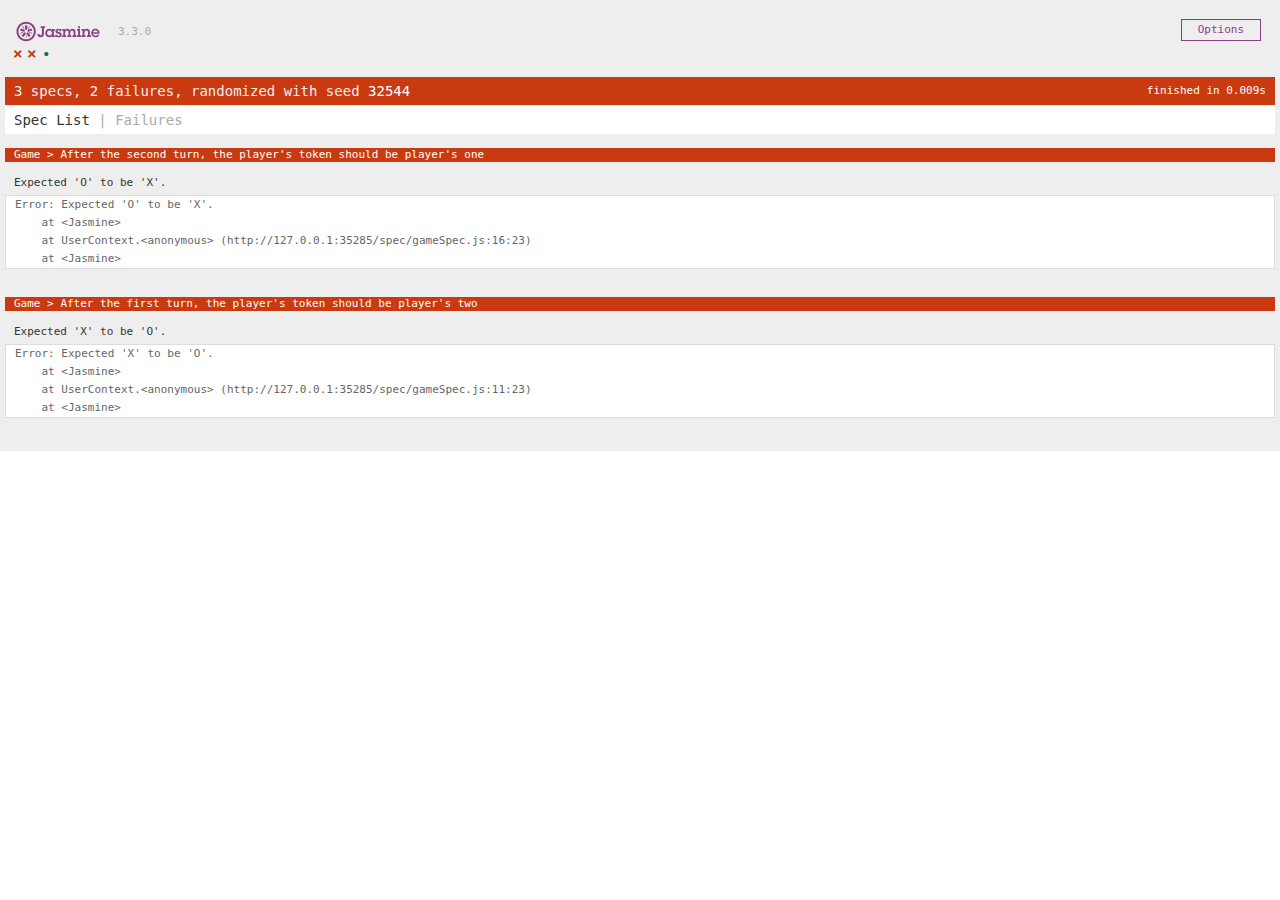
==== SpecRunner.html @ 0f195024 "Token changes between X and O after each turn" ====
<!DOCTYPE html>
<html>
<head>
  <meta charset="utf-8">
  <title>Jasmine Spec Runner v3.3.0</title>

  <link rel="shortcut icon" type="image/png" href="lib/jasmine-3.3.0/jasmine_favicon.png">
  <link rel="stylesheet" href="lib/jasmine-3.3.0/jasmine.css">

  <script src="lib/jasmine-3.3.0/jasmine.js"></script>
  <script src="lib/jasmine-3.3.0/jasmine-html.js"></script>
  <script src="lib/jasmine-3.3.0/boot.js"></script>

  <script src="public/game.js"></script>

  <script src="spec/gameSpec.js"></script>

</head>

<body>
</body>
</html>
---- lib/jasmine-3.3.0/jasmine.css ----
@charset "UTF-8";
body { overflow-y: scroll; }

.jasmine_html-reporter { background-color: #eee; padding: 5px; margin: -8px; font-size: 11px; font-family: Monaco, "Lucida Console", monospace; line-height: 14px; color: #333; }
.jasmine_html-reporter a { text-decoration: none; }
.jasmine_html-reporter a:hover { text-decoration: underline; }
.jasmine_html-reporter p, .jasmine_html-reporter h1, .jasmine_html-reporter h2, .jasmine_html-reporter h3, .jasmine_html-reporter h4, .jasmine_html-reporter h5, .jasmine_html-reporter h6 { margin: 0; line-height: 14px; }
.jasmine_html-reporter .jasmine-banner, .jasmine_html-reporter .jasmine-symbol-summary, .jasmine_html-reporter .jasmine-summary, .jasmine_html-reporter .jasmine-result-message, .jasmine_html-reporter .jasmine-spec .jasmine-description, .jasmine_html-reporter .jasmine-spec-detail .jasmine-description, .jasmine_html-reporter .jasmine-alert .jasmine-bar, .jasmine_html-reporter .jasmine-stack-trace { padding-left: 9px; padding-right: 9px; }
.jasmine_html-reporter .jasmine-banner { position: relative; }
.jasmine_html-reporter .jasmine-banner .jasmine-title { background: url('[data-uri]') no-repeat; background: url('[data-uri]') no-repeat, none; -moz-background-size: 100%; -o-background-size: 100%; -webkit-background-size: 100%; background-size: 100%; display: block; float: left; width: 90px; height: 25px; }
.jasmine_html-reporter .jasmine-banner .jasmine-version { margin-left: 14px; position: relative; top: 6px; }
.jasmine_html-reporter #jasmine_content { position: fixed; right: 100%; }
.jasmine_html-reporter .jasmine-version { color: #aaa; }
.jasmine_html-reporter .jasmine-banner { margin-top: 14px; }
.jasmine_html-reporter .jasmine-duration { color: #fff; float: right; line-height: 28px; padding-right: 9px; }
.jasmine_html-reporter .jasmine-symbol-summary { overflow: hidden; *zoom: 1; margin: 14px 0; }
.jasmine_html-reporter .jasmine-symbol-summary li { display: inline-block; height: 10px; width: 14px; font-size: 16px; }
.jasmine_html-reporter .jasmine-symbol-summary li.jasmine-passed { font-size: 14px; }
.jasmine_html-reporter .jasmine-symbol-summary li.jasmine-passed:before { color: #007069; content: "•"; }
.jasmine_html-reporter .jasmine-symbol-summary li.jasmine-failed { line-height: 9px; }
.jasmine_html-reporter .jasmine-symbol-summary li.jasmine-failed:before { color: #ca3a11; content: "×"; font-weight: bold; margin-left: -1px; }
.jasmine_html-reporter .jasmine-symbol-summary li.jasmine-excluded { font-size: 14px; }
.jasmine_html-reporter .jasmine-symbol-summary li.jasmine-excluded:before { color: #bababa; content: "•"; }
.jasmine_html-reporter .jasmine-symbol-summary li.jasmine-excluded-no-display { font-size: 14px; display: none; }
.jasmine_html-reporter .jasmine-symbol-summary li.jasmine-pending { line-height: 17px; }
.jasmine_html-reporter .jasmine-symbol-summary li.jasmine-pending:before { color: #ba9d37; content: "*"; }
.jasmine_html-reporter .jasmine-symbol-summary li.jasmine-empty { font-size: 14px; }
.jasmine_html-reporter .jasmine-symbol-summary li.jasmine-empty:before { color: #ba9d37; content: "•"; }
.jasmine_html-reporter .jasmine-run-options { float: right; margin-right: 5px; border: 1px solid #8a4182; color: #8a4182; position: relative; line-height: 20px; }
.jasmine_html-reporter .jasmine-run-options .jasmine-trigger { cursor: pointer; padding: 8px 16px; }
.jasmine_html-reporter .jasmine-run-options .jasmine-payload { position: absolute; display: none; right: -1px; border: 1px solid #8a4182; background-color: #eee; white-space: nowrap; padding: 4px 8px; }
.jasmine_html-reporter .jasmine-run-options .jasmine-payload.jasmine-open { display: block; }
.jasmine_html-reporter .jasmine-bar { line-height: 28px; font-size: 14px; display: block; color: #eee; }
.jasmine_html-reporter .jasmine-bar.jasmine-failed, .jasmine_html-reporter .jasmine-bar.jasmine-errored { background-color: #ca3a11; border-bottom: 1px solid #eee; }
.jasmine_html-reporter .jasmine-bar.jasmine-passed { background-color: #007069; }
.jasmine_html-reporter .jasmine-bar.jasmine-incomplete { background-color: #bababa; }
.jasmine_html-reporter .jasmine-bar.jasmine-skipped { background-color: #bababa; }
.jasmine_html-reporter .jasmine-bar.jasmine-warning { background-color: #ba9d37; color: #333; }
.jasmine_html-reporter .jasmine-bar.jasmine-menu { background-color: #fff; color: #aaa; }
.jasmine_html-reporter .jasmine-bar.jasmine-menu a { color: #333; }
.jasmine_html-reporter .jasmine-bar a { color: white; }
.jasmine_html-reporter.jasmine-spec-list .jasmine-bar.jasmine-menu.jasmine-failure-list, .jasmine_html-reporter.jasmine-spec-list .jasmine-results .jasmine-failures { display: none; }
.jasmine_html-reporter.jasmine-failure-list .jasmine-bar.jasmine-menu.jasmine-spec-list, .jasmine_html-reporter.jasmine-failure-list .jasmine-summary { display: none; }
.jasmine_html-reporter .jasmine-results { margin-top: 14px; }
.jasmine_html-reporter .jasmine-summary { margin-top: 14px; }
.jasmine_html-reporter .jasmine-summary ul { list-style-type: none; margin-left: 14px; padding-top: 0; padding-left: 0; }
.jasmine_html-reporter .jasmine-summary ul.jasmine-suite { margin-top: 7px; margin-bottom: 7px; }
.jasmine_html-reporter .jasmine-summary li.jasmine-passed a { color: #007069; }
.jasmine_html-reporter .jasmine-summary li.jasmine-failed a { color: #ca3a11; }
.jasmine_html-reporter .jasmine-summary li.jasmine-empty a { color: #ba9d37; }
.jasmine_html-reporter .jasmine-summary li.jasmine-pending a { color: #ba9d37; }
.jasmine_html-reporter .jasmine-summary li.jasmine-excluded a { color: #bababa; }
.jasmine_html-reporter .jasmine-specs li.jasmine-passed a:before { content: "• "; }
.jasmine_html-reporter .jasmine-specs li.jasmine-failed a:before { content: "× "; }
.jasmine_html-reporter .jasmine-specs li.jasmine-empty a:before { content: "* "; }
.jasmine_html-reporter .jasmine-specs li.jasmine-pending a:before { content: "• "; }
.jasmine_html-reporter .jasmine-specs li.jasmine-excluded a:before { content: "• "; }
.jasmine_html-reporter .jasmine-description + .jasmine-suite { margin-top: 0; }
.jasmine_html-reporter .jasmine-suite { margin-top: 14px; }
.jasmine_html-reporter .jasmine-suite a { color: #333; }
.jasmine_html-reporter .jasmine-failures .jasmine-spec-detail { margin-bottom: 28px; }
.jasmine_html-reporter .jasmine-failures .jasmine-spec-detail .jasmine-description { background-color: #ca3a11; color: white; }
.jasmine_html-reporter .jasmine-failures .jasmine-spec-detail .jasmine-description a { color: white; }
.jasmine_html-reporter .jasmine-result-message { padding-top: 14px; color: #333; white-space: pre-wrap; }
.jasmine_html-reporter .jasmine-result-message span.jasmine-result { display: block; }
.jasmine_html-reporter .jasmine-stack-trace { margin: 5px 0 0 0; max-height: 224px; overflow: auto; line-height: 18px; color: #666; border: 1px solid #ddd; background: white; white-space: pre; }
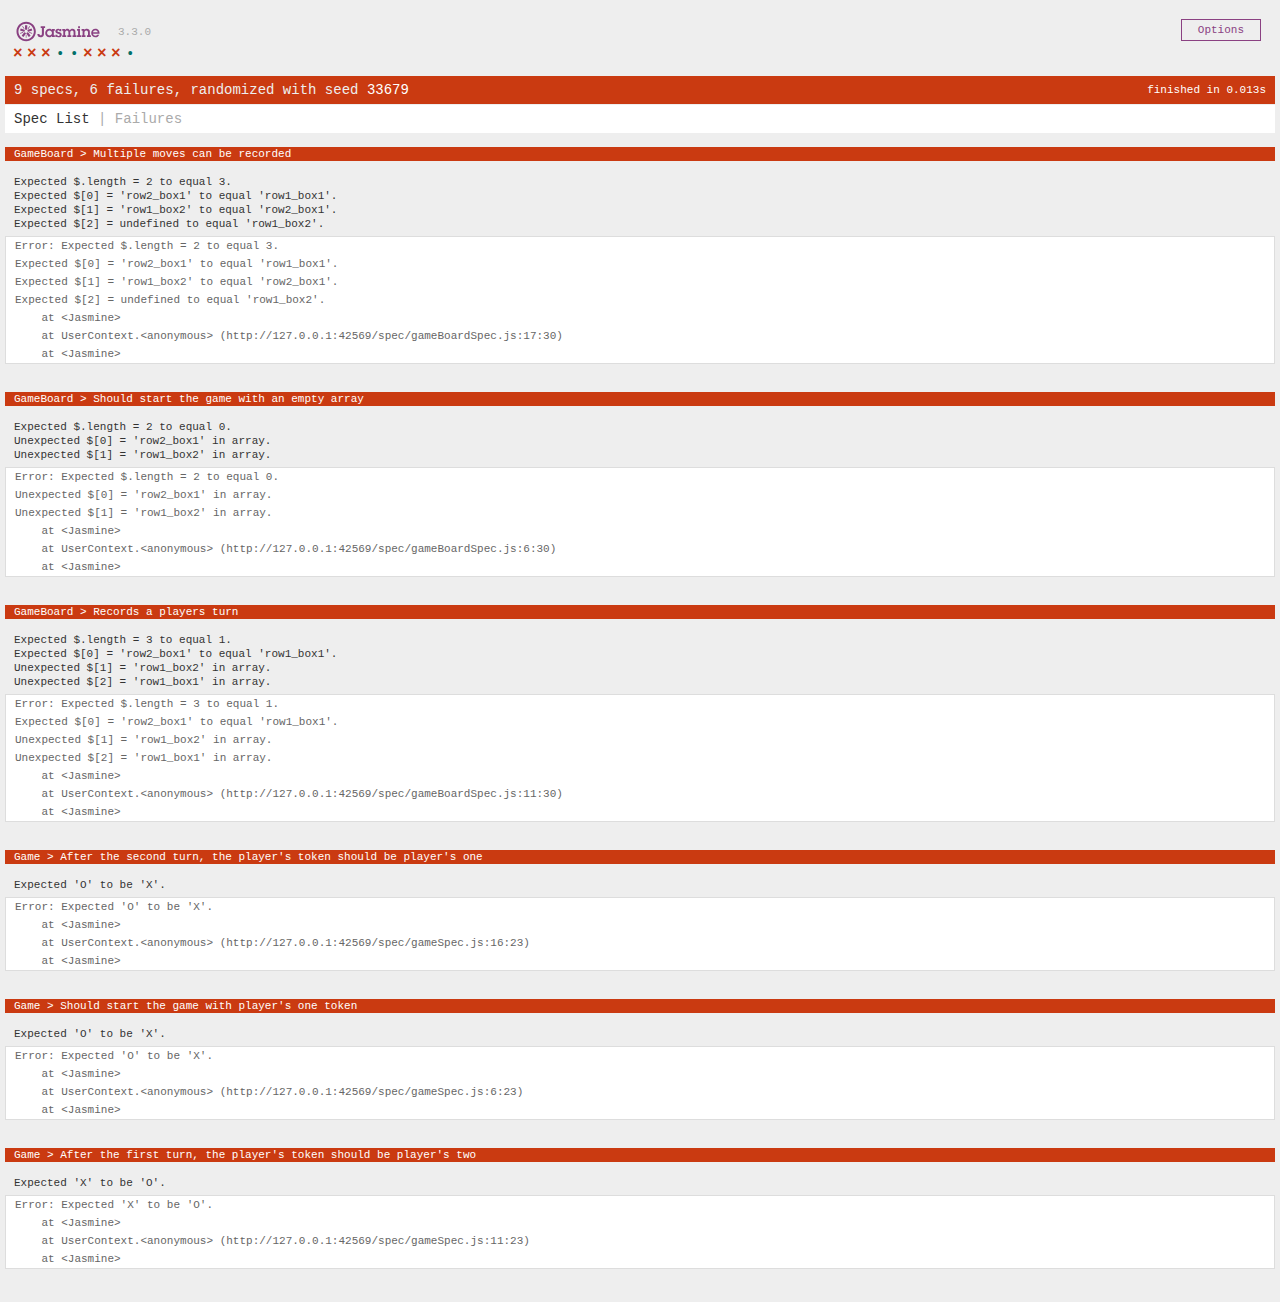
==== commit 86ad0978: "GameBoard created and reset button works" ====
--- a/SpecRunner.html
+++ b/SpecRunner.html
@@ -12,9 +12,10 @@
   <script src="lib/jasmine-3.3.0/boot.js"></script>
 
   <script src="public/game.js"></script>
-
+  <script src="public/gameBoard.js"></script>
+  
   <script src="spec/gameSpec.js"></script>
-
+  <script src="spec/gameBoardSpec.js"></script>
 </head>
 
 <body>
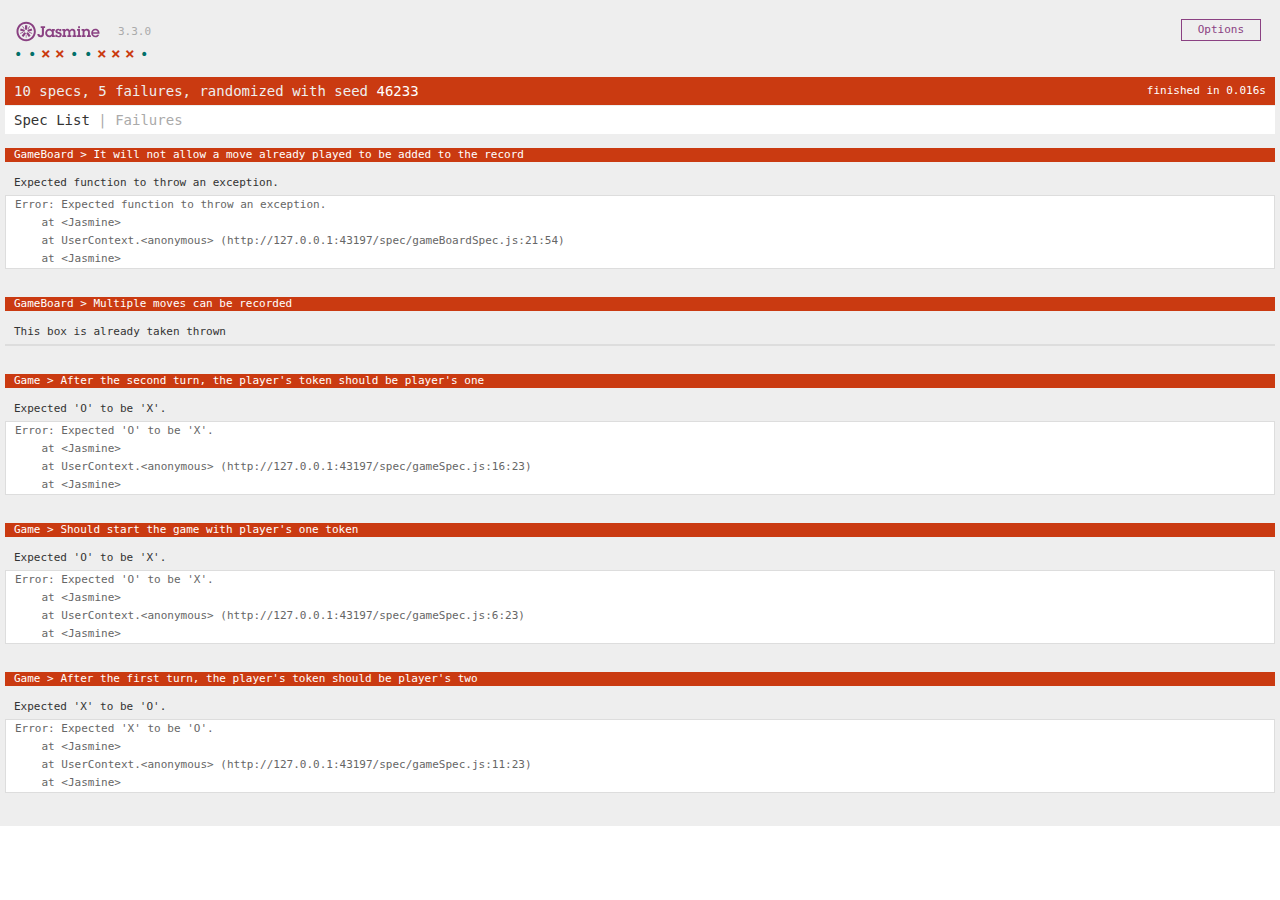
==== commit e1337651: "Added draw logic" ====
--- a/SpecRunner.html
+++ b/SpecRunner.html
@@ -13,9 +13,12 @@
 
   <script src="public/game.js"></script>
   <script src="public/gameBoard.js"></script>
-  
+  <script src="public/gameLogic.js"></script>
+
   <script src="spec/gameSpec.js"></script>
   <script src="spec/gameBoardSpec.js"></script>
+  <script src="spec/gameLogicSpec.js"></script>
+
 </head>
 
 <body>
